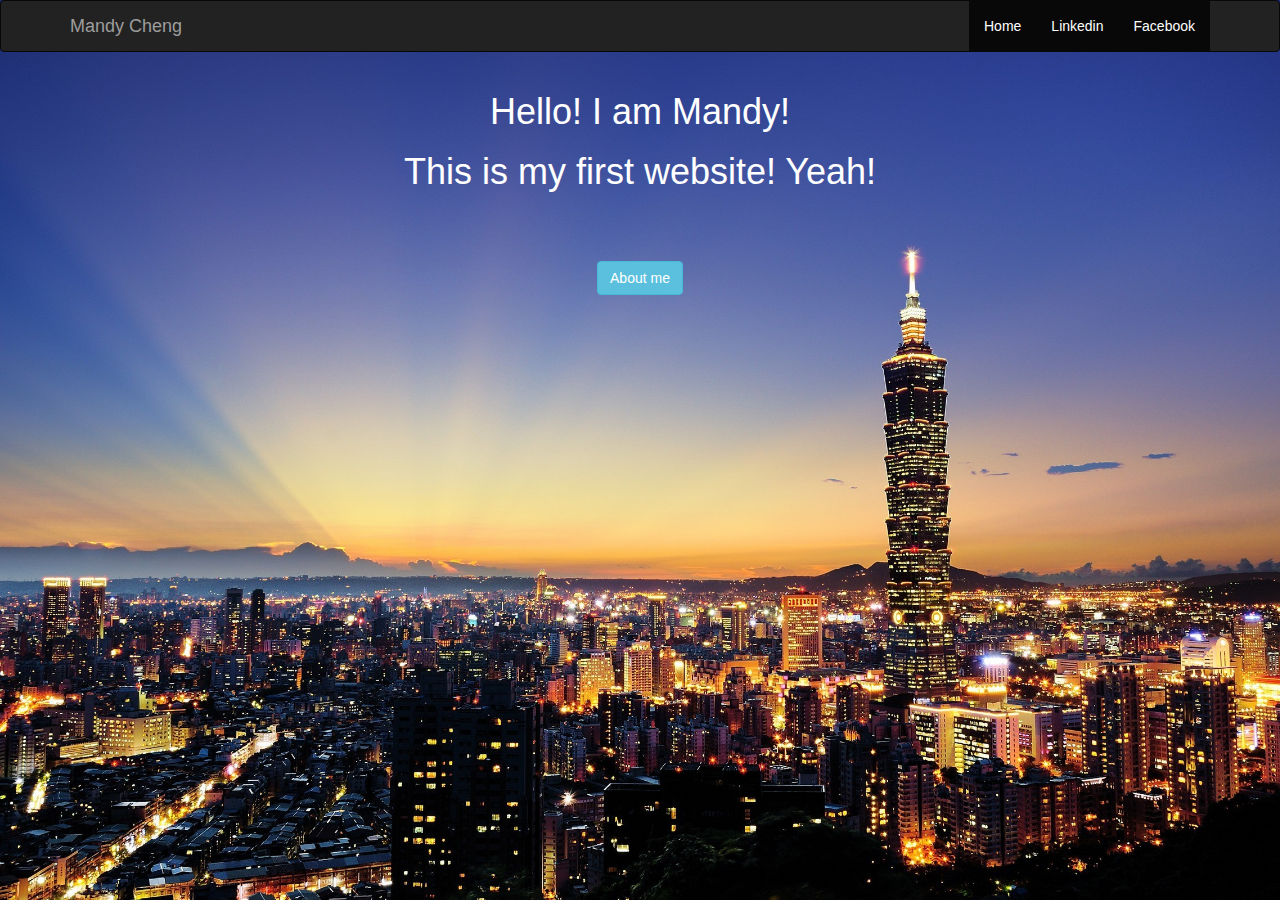
==== index.html @ 23822ed1 "Added code at uni files" ====
<html>
  <head>
    <title>Mandy Cheng</title>
    <meta name="viewport" content="width=device-width, initial-scale=1">
    <link rel="stylesheet" href="https://maxcdn.bootstrapcdn.com/bootstrap/3.3.7/css/bootstrap.min.css">
    <!-- <link href="https://v4-alpha.getbootstrap.com/dist/css/bootstrap.min.css" rel="stylesheet"> -->
    <link rel="stylesheet" href="https://maxcdn.bootstrapcdn.com/font-awesome/4.4.0/css/font-awesome.min.css">
    <link rel="stylesheet" type="text/css" href="css/profile.css">
  </head>

  <body class="mybackground">
    <nav class="navbar navbar-inverse bg-primary">
      <div class="container">
        <a class="navbar-brand">Mandy Cheng</a>
        <ul class="nav navbar-nav pull-right">
          <li class="nav-item active">
            </a>

    <ul class="nav navbar-nav pull-right">

      <li class="nav-item active">
      <a href="index.html" class="nav-link">
        Home
      </a>

      <li class="nav-item active">
      <a href="http://linkedin.com/in/chiayingcheng" class="nav-link">
        Linkedin
      </a>

      <li class="nav-item active">
      <a href="https://www.facebook.com/mandychiaying" class="nav-link">
        Facebook
      </a>
    </ul>
          </li>
        </ul>
      </div>
    </nav>

    <div class="text-center">
      <div class="container">
        <div class="row">
          <div class="col-md-8 col-md-offset-2 welcom">
            <h1 class="display-1">Hello! I am Mandy!</h1>
            <h1 class="display-1">This is my first website! Yeah!</h1>
            <br>
            <br>
            <br>
            <p class="lead">
              <a href="profile.html" button type="button" class="btn btn-info btn-md" href="#">About me</a>
            </p>
          </div>
        </div>
      </div>
    </div>
  </body>
</html>
---- css/profile.css ----
.profile-pic {
	max-width:50%;
}
/*
this is a comment in class
*/

.card {
	border:solid gray 1px;
	border-radius: 4px;
	padding: 5px;
	margin-bottom: 5px;
	box-shadow: 10px 5px 5px #cccccc;
}

.mybackground {
	background-image: url("../img/tw01.png");
	background-color: black;
	background-size: cover;
	background-repeat:no-repeat;
}

.stylebackground{
	background-image: url("");
	background-size: cover;
	background-repeat:no-repeat;
}
.welcom {
	color:white;
}
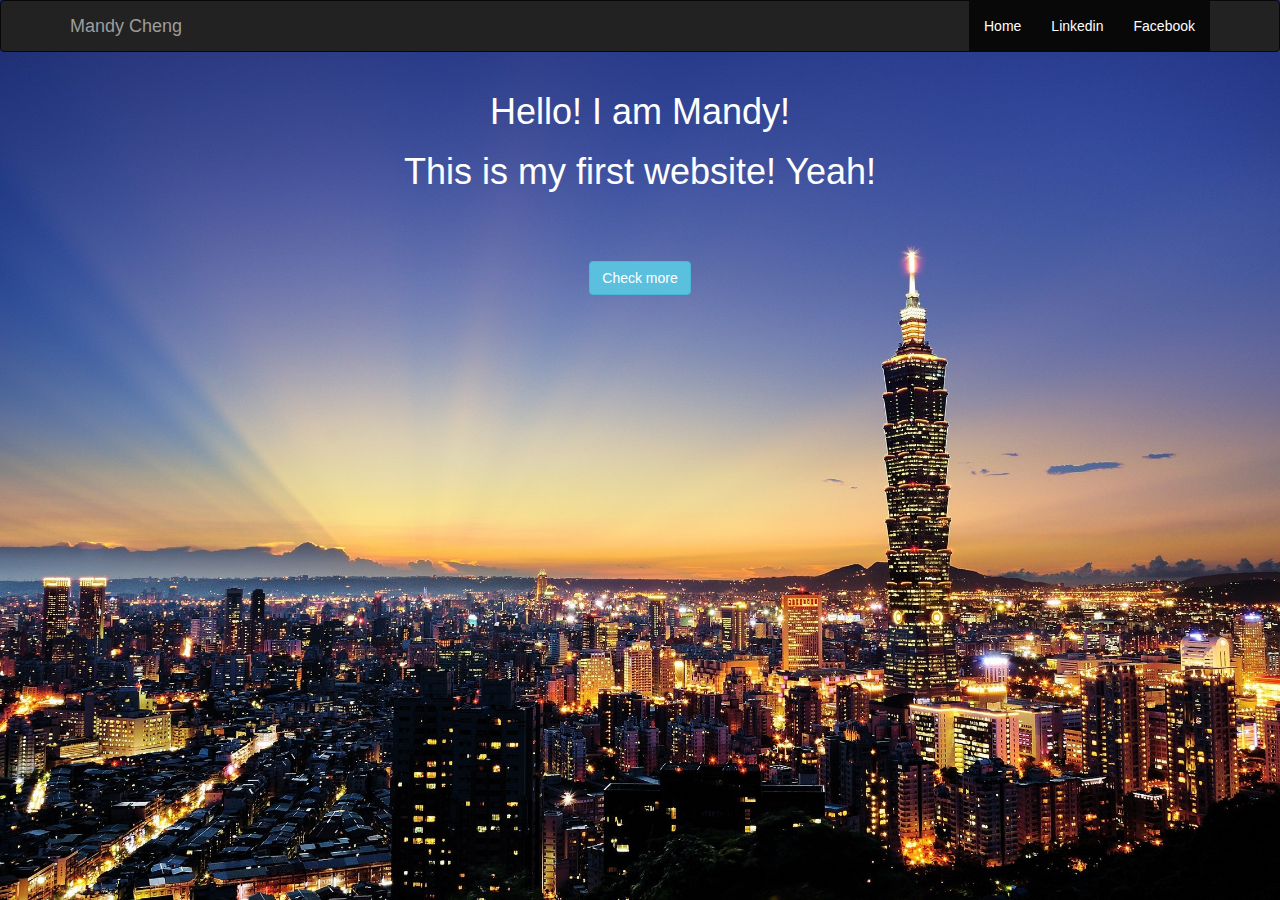
==== commit 76b03dbf: "Add files via upload" ====
--- a/index.html
+++ b/index.html
@@ -1,6 +1,7 @@
 <html>
   <head>
     <title>Mandy Cheng</title>
+
     <meta name="viewport" content="width=device-width, initial-scale=1">
     <link rel="stylesheet" href="https://maxcdn.bootstrapcdn.com/bootstrap/3.3.7/css/bootstrap.min.css">
     <!-- <link href="https://v4-alpha.getbootstrap.com/dist/css/bootstrap.min.css" rel="stylesheet"> -->
@@ -42,13 +43,15 @@
       <div class="container">
         <div class="row">
           <div class="col-md-8 col-md-offset-2 welcom">
-            <h1 class="display-1">Hello! I am Mandy!</h1>
-            <h1 class="display-1">This is my first website! Yeah!</h1>
+
+          <h1 class="animated one bounce">Hello! I am Mandy!</h1>
+          <h1 class="animated infinite bounce">This is my first website! Yeah!</h1>
+             <link rel="stylesheet" href="https://cdnjs.cloudflare.com/ajax/libs/animate.css/3.5.2/animate.min.css"> 
             <br>
             <br>
             <br>
             <p class="lead">
-              <a href="profile.html" button type="button" class="btn btn-info btn-md" href="#">About me</a>
+              <a href="profile.html" button type="button" class="btn btn-info btn-md" href="#">Check more</a>
             </p>
           </div>
         </div>
--- a/css/profile.css
+++ b/css/profile.css
@@ -27,4 +27,8 @@
 }
 .welcom {
 	color:white;
+}
+
+.certpic {
+	max-width: 50%
 }